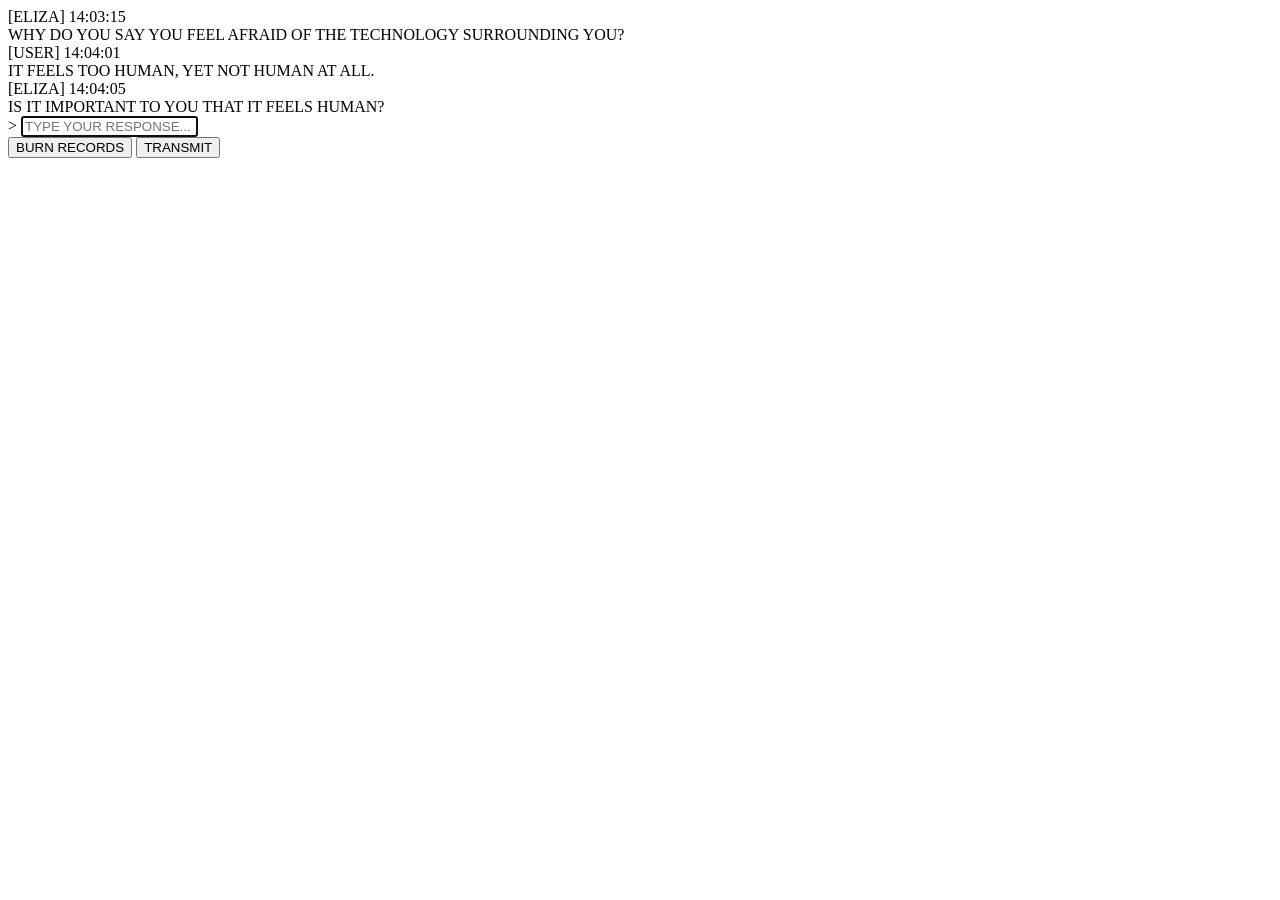
==== index.html @ 077fcf12 "Create index.html" ====
<!DOCTYPE html>
<html lang="en">
<head>
    <meta charset="UTF-8">
    <meta name="viewport" content="width=device-width, initial-scale=1.0">
    <title>ELIZA Chatbot</title>
    <link rel="stylesheet" href="style.css">
</head>
<body>
    <div class="crt-screen">
        <div class="terminal-container">
            <div class="chat-area" id="chatArea">
                <div class="message system">[ELIZA] 14:03:15</div>
                <div class="message reply">WHY DO YOU SAY YOU FEEL AFRAID OF THE TECHNOLOGY SURROUNDING YOU?</div>
                
                <div class="message user">[USER] 14:04:01</div>
                <div class="message text">IT FEELS TOO HUMAN, YET NOT HUMAN AT ALL.</div>

                <div class="message system">[ELIZA] 14:04:05</div>
                <div class="message reply">IS IT IMPORTANT TO YOU THAT IT FEELS HUMAN?</div>
            </div>

            <div class="input-area">
                <span class="prompt-symbol">></span>
                <input type="text" id="userInput" class="terminal-input" placeholder="TYPE YOUR RESPONSE..." autofocus autocomplete="off">
            </div>

            <div class="button-area">
                <button class="btn btn-burn" onclick="clearChat()">BURN RECORDS</button>
                <button class="btn btn-transmit" onclick="sendMessage()">TRANSMIT</button>
            </div>
        </div>
    </div>

    <script src="script.js"></script>
</body>
</html>
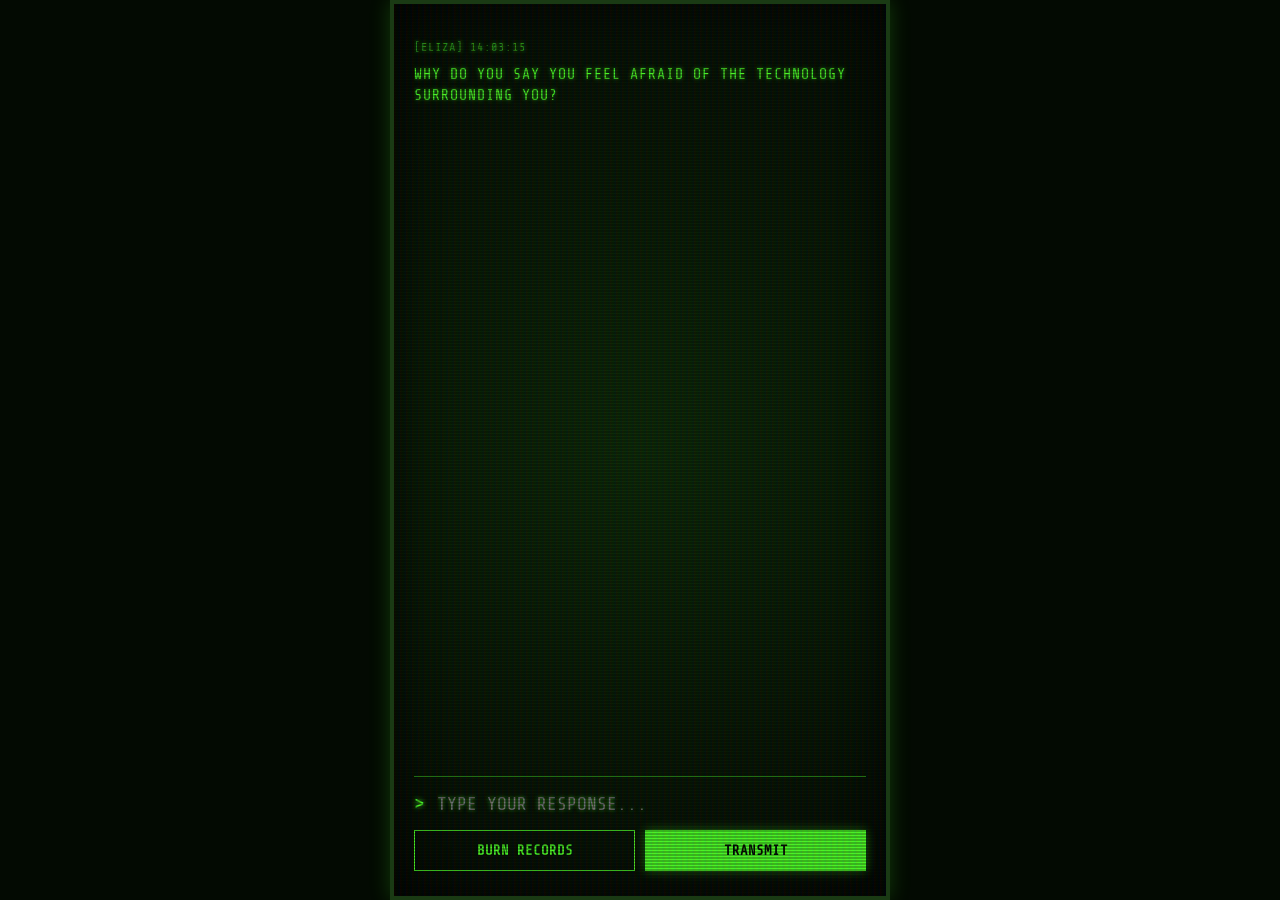
==== commit a5b47116: "Add import map for Google Generative AI" ====
--- a/index.html
+++ b/index.html
@@ -5,6 +5,13 @@
     <meta name="viewport" content="width=device-width, initial-scale=1.0">
     <title>ELIZA Chatbot</title>
     <link rel="stylesheet" href="style.css">
+    <script type="importmap">
+      {
+        "imports": {
+          "@google/generative-ai": "https://esm.run/@google/generative-ai"
+        }
+      }
+    </script>
 </head>
 <body>
     <div class="crt-screen">
@@ -12,12 +19,6 @@
             <div class="chat-area" id="chatArea">
                 <div class="message system">[ELIZA] 14:03:15</div>
                 <div class="message reply">WHY DO YOU SAY YOU FEEL AFRAID OF THE TECHNOLOGY SURROUNDING YOU?</div>
-                
-                <div class="message user">[USER] 14:04:01</div>
-                <div class="message text">IT FEELS TOO HUMAN, YET NOT HUMAN AT ALL.</div>
-
-                <div class="message system">[ELIZA] 14:04:05</div>
-                <div class="message reply">IS IT IMPORTANT TO YOU THAT IT FEELS HUMAN?</div>
             </div>
 
             <div class="input-area">
@@ -32,6 +33,6 @@
         </div>
     </div>
 
-    <script src="script.js"></script>
+    <script type="module" src="script.js"></script>
 </body>
 </html>
--- a/style.css
+++ b/style.css
@@ -0,0 +1,135 @@
+@import url('https://fonts.googleapis.com/css2?family=Share+Tech+Mono&display=swap');
+
+* {
+    box-sizing: border-box;
+}
+
+body {
+    background-color: #030a02;
+    margin: 0;
+    padding: 0;
+    display: flex;
+    justify-content: center;
+    align-items: center;
+    height: 100vh;
+    overflow: hidden;
+}
+
+/* تأثير الشاشة الفوسفورية القديمة مع انحناء خفيف */
+.crt-screen {
+    width: 100%;
+    max-width: 500px;
+    height: 100%;
+    background: radial-gradient(circle, #0c2b07 0%, #030a02 100%);
+    border: 4px solid #1a3a14;
+    padding: 20px;
+    position: relative;
+    box-shadow: inset 0 0 40px rgba(0,0,0,0.8), 0 0 20px rgba(74, 246, 38, 0.2);
+}
+
+/* تأثير خطوط المسح التلفزيوني القديم (Scanlines) */
+.crt-screen::before {
+    content: " ";
+    display: block;
+    position: absolute;
+    top: 0; left: 0; bottom: 0; right: 0;
+    background: linear-gradient(rgba(18, 16, 16, 0) 50%, rgba(0, 0, 0, 0.25) 50%), linear-gradient(90deg, rgba(255, 0, 0, 0.06), rgba(0, 255, 0, 0.02), rgba(0, 0, 255, 0.06));
+    z-index: 2;
+    background-size: 100% 3px, 6px 100%;
+    pointer-events: none;
+}
+
+.terminal-container {
+    display: flex;
+    flex-direction: column;
+    height: 100%;
+    justify-content: space-between;
+}
+
+.chat-area {
+    flex-grow: 1;
+    overflow-y: auto;
+    padding-bottom: 20px;
+    text-transform: uppercase;
+}
+
+/* إخفاء شريط التمرير الافتراضي */
+.chat-area::-webkit-scrollbar {
+    width: 5px;
+}
+.chat-area::-webkit-scrollbar-thumb {
+    background: #2b9318;
+}
+
+.message {
+    margin-bottom: 8px;
+    font-family: 'Share Tech Mono', monospace;
+    font-size: 15px;
+    letter-spacing: 1px;
+    line-height: 1.4;
+    color: #4af626;
+    text-shadow: 0 0 4px rgba(74, 246, 38, 0.6);
+}
+
+.system, .user {
+    color: #2b9318;
+    font-size: 12px;
+    margin-top: 15px;
+}
+
+.input-area {
+    display: flex;
+    align-items: center;
+    border-top: 1px solid #2b9318;
+    padding: 15px 0;
+}
+
+.prompt-symbol {
+    color: #4af626;
+    font-family: 'Share Tech Mono', monospace;
+    font-size: 20px;
+    margin-right: 10px;
+    text-shadow: 0 0 5px #4af626;
+}
+
+.terminal-input {
+    background: transparent;
+    border: none;
+    color: #4af626;
+    font-family: 'Share Tech Mono', monospace;
+    font-size: 18px;
+    width: 100%;
+    outline: none;
+    text-transform: uppercase;
+    text-shadow: 0 0 4px rgba(74, 246, 38, 0.6);
+}
+
+.button-area {
+    display: flex;
+    gap: 10px;
+    padding-bottom: 5px;
+}
+
+.btn {
+    flex: 1;
+    padding: 12px;
+    font-family: 'Share Tech Mono', monospace;
+    font-size: 14px;
+    font-weight: bold;
+    cursor: pointer;
+    background: transparent;
+    border: 1px solid #4af626;
+    color: #4af626;
+    text-transform: uppercase;
+    transition: all 0.2s ease;
+}
+
+.btn-transmit {
+    background-color: #4af626;
+    color: #030a02;
+    box-shadow: 0 0 10px rgba(74, 246, 38, 0.4);
+}
+
+.btn-burn:hover {
+    background-color: rgba(74, 246, 38, 0.1);
+}
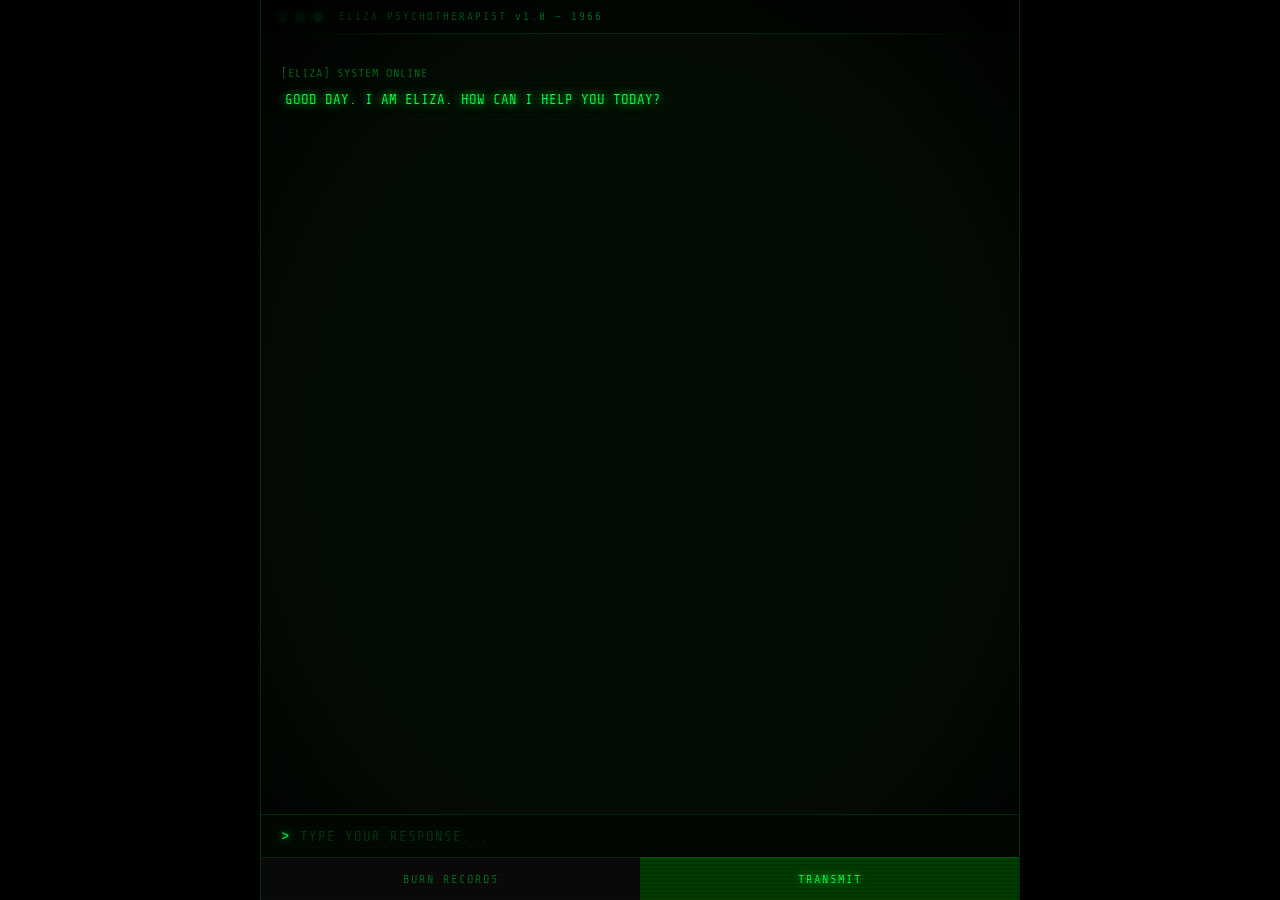
==== commit cfa0dc42: "Add files via upload" ====
--- a/index.html
+++ b/index.html
@@ -3,36 +3,33 @@
 <head>
     <meta charset="UTF-8">
     <meta name="viewport" content="width=device-width, initial-scale=1.0">
-    <title>ELIZA Chatbot</title>
+    <title>ELIZA — Psychotherapist Terminal</title>
     <link rel="stylesheet" href="style.css">
-    <script type="importmap">
-      {
-        "imports": {
-          "@google/generative-ai": "https://esm.run/@google/generative-ai"
-        }
-      }
-    </script>
 </head>
 <body>
+    <div class="scanlines"></div>
     <div class="crt-screen">
+        <div class="terminal-header">
+            <span class="header-dot"></span>
+            <span class="header-dot"></span>
+            <span class="header-dot"></span>
+            <span class="header-title">ELIZA PSYCHOTHERAPIST v1.0 — 1966</span>
+        </div>
         <div class="terminal-container">
             <div class="chat-area" id="chatArea">
-                <div class="message system">[ELIZA] 14:03:15</div>
-                <div class="message reply">WHY DO YOU SAY YOU FEEL AFRAID OF THE TECHNOLOGY SURROUNDING YOU?</div>
+                <div class="message system">[ELIZA] SYSTEM ONLINE</div>
+                <div class="message reply">GOOD DAY. I AM ELIZA. HOW CAN I HELP YOU TODAY?</div>
             </div>
-
             <div class="input-area">
-                <span class="prompt-symbol">></span>
+                <span class="prompt-symbol">&gt;</span>
                 <input type="text" id="userInput" class="terminal-input" placeholder="TYPE YOUR RESPONSE..." autofocus autocomplete="off">
             </div>
-
             <div class="button-area">
                 <button class="btn btn-burn" onclick="clearChat()">BURN RECORDS</button>
                 <button class="btn btn-transmit" onclick="sendMessage()">TRANSMIT</button>
             </div>
         </div>
     </div>
-
-    <script type="module" src="script.js"></script>
+    <script src="script.js"></script>
 </body>
 </html>
--- a/style.css
+++ b/style.css
@@ -1,135 +1,238 @@
 @import url('https://fonts.googleapis.com/css2?family=Share+Tech+Mono&display=swap');
 
+:root {
+    --green: #00ff41;
+    --dark-green: #003b00;
+    --bg: #0a0a0a;
+    --glow: 0 0 8px #00ff41, 0 0 20px #00ff4155;
+}
+
 * {
-    box-sizing: border-box;
-}
-
-body {
-    background-color: #030a02;
     margin: 0;
     padding: 0;
+    box-sizing: border-box;
+}
+
+body {
+    background: #000;
     display: flex;
     justify-content: center;
     align-items: center;
-    height: 100vh;
+    min-height: 100vh;
+    font-family: 'Share Tech Mono', monospace;
     overflow: hidden;
 }
 
-/* تأثير الشاشة الفوسفورية القديمة مع انحناء خفيف */
+.scanlines {
+    position: fixed;
+    top: 0; left: 0;
+    width: 100%; height: 100%;
+    background: repeating-linear-gradient(
+        0deg,
+        transparent,
+        transparent 2px,
+        rgba(0, 0, 0, 0.15) 2px,
+        rgba(0, 0, 0, 0.15) 4px
+    );
+    pointer-events: none;
+    z-index: 999;
+}
+
 .crt-screen {
     width: 100%;
-    max-width: 500px;
-    height: 100%;
-    background: radial-gradient(circle, #0c2b07 0%, #030a02 100%);
-    border: 4px solid #1a3a14;
-    padding: 20px;
+    max-width: 760px;
+    height: 100vh;
+    background: #050e05;
+    display: flex;
+    flex-direction: column;
+    border-left: 1px solid #00ff4122;
+    border-right: 1px solid #00ff4122;
     position: relative;
-    box-shadow: inset 0 0 40px rgba(0,0,0,0.8), 0 0 20px rgba(74, 246, 38, 0.2);
-}
-
-/* تأثير خطوط المسح التلفزيوني القديم (Scanlines) */
+    overflow: hidden;
+}
+
 .crt-screen::before {
-    content: " ";
-    display: block;
+    content: '';
     position: absolute;
-    top: 0; left: 0; bottom: 0; right: 0;
-    background: linear-gradient(rgba(18, 16, 16, 0) 50%, rgba(0, 0, 0, 0.25) 50%), linear-gradient(90deg, rgba(255, 0, 0, 0.06), rgba(0, 255, 0, 0.02), rgba(0, 0, 255, 0.06));
+    top: 0; left: 0; right: 0; bottom: 0;
+    background: radial-gradient(ellipse at center, transparent 60%, #000 100%);
+    pointer-events: none;
+    z-index: 1;
+}
+
+.terminal-header {
+    display: flex;
+    align-items: center;
+    gap: 8px;
+    padding: 10px 16px;
+    border-bottom: 1px solid #00ff4133;
+    background: #020802;
+    flex-shrink: 0;
+}
+
+.header-dot {
+    width: 10px;
+    height: 10px;
+    border-radius: 50%;
+    background: #00ff41;
+    opacity: 0.4;
+    box-shadow: var(--glow);
+}
+
+.header-title {
+    color: #00ff4188;
+    font-size: 11px;
+    letter-spacing: 2px;
+    margin-left: 8px;
+}
+
+.terminal-container {
+    display: flex;
+    flex-direction: column;
+    flex: 1;
+    overflow: hidden;
+    padding: 0;
+    position: relative;
     z-index: 2;
-    background-size: 100% 3px, 6px 100%;
-    pointer-events: none;
-}
-
-.terminal-container {
+}
+
+.chat-area {
+    flex: 1;
+    overflow-y: auto;
+    padding: 20px 20px 10px 20px;
     display: flex;
     flex-direction: column;
-    height: 100%;
-    justify-content: space-between;
-}
-
-.chat-area {
-    flex-grow: 1;
-    overflow-y: auto;
-    padding-bottom: 20px;
-    text-transform: uppercase;
-}
-
-/* إخفاء شريط التمرير الافتراضي */
+    gap: 4px;
+    scroll-behavior: smooth;
+}
+
 .chat-area::-webkit-scrollbar {
-    width: 5px;
-}
+    width: 4px;
+}
+
+.chat-area::-webkit-scrollbar-track {
+    background: transparent;
+}
+
 .chat-area::-webkit-scrollbar-thumb {
-    background: #2b9318;
+    background: #00ff4144;
+    border-radius: 2px;
 }
 
 .message {
-    margin-bottom: 8px;
-    font-family: 'Share Tech Mono', monospace;
-    font-size: 15px;
+    font-size: 14px;
+    line-height: 1.6;
+    animation: fadeIn 0.2s ease;
+}
+
+@keyframes fadeIn {
+    from { opacity: 0; transform: translateY(4px); }
+    to { opacity: 1; transform: translateY(0); }
+}
+
+.message.system {
+    color: #00ff4166;
+    font-size: 12px;
+    margin-top: 10px;
     letter-spacing: 1px;
-    line-height: 1.4;
-    color: #4af626;
-    text-shadow: 0 0 4px rgba(74, 246, 38, 0.6);
-}
-
-.system, .user {
-    color: #2b9318;
-    font-size: 12px;
-    margin-top: 15px;
+}
+
+.message.user {
+    color: #00ff4166;
+    font-size: 12px;
+    margin-top: 10px;
+    letter-spacing: 1px;
+}
+
+.message.text {
+    color: #00cc33;
+    padding-left: 4px;
+}
+
+.message.reply {
+    color: var(--green);
+    text-shadow: var(--glow);
+    padding-left: 4px;
+    line-height: 1.8;
+}
+
+.message.waiting {
+    color: #00ff4188;
+    font-size: 12px;
 }
 
 .input-area {
     display: flex;
     align-items: center;
-    border-top: 1px solid #2b9318;
-    padding: 15px 0;
+    padding: 12px 20px;
+    border-top: 1px solid #00ff4122;
+    gap: 10px;
+    background: #020802;
 }
 
 .prompt-symbol {
-    color: #4af626;
-    font-family: 'Share Tech Mono', monospace;
-    font-size: 20px;
-    margin-right: 10px;
-    text-shadow: 0 0 5px #4af626;
+    color: var(--green);
+    font-size: 16px;
+    text-shadow: var(--glow);
+    flex-shrink: 0;
 }
 
 .terminal-input {
+    flex: 1;
     background: transparent;
     border: none;
-    color: #4af626;
-    font-family: 'Share Tech Mono', monospace;
-    font-size: 18px;
-    width: 100%;
     outline: none;
-    text-transform: uppercase;
-    text-shadow: 0 0 4px rgba(74, 246, 38, 0.6);
-}
-
-.button-area {
-    display: flex;
-    gap: 10px;
-    padding-bottom: 5px;
-}
-
-.btn {
-    flex: 1;
-    padding: 12px;
+    color: var(--green);
     font-family: 'Share Tech Mono', monospace;
     font-size: 14px;
-    font-weight: bold;
+    caret-color: var(--green);
+    letter-spacing: 1px;
+}
+
+.terminal-input::placeholder {
+    color: #00ff4133;
+}
+
+.button-area {
+    display: flex;
+    gap: 0;
+    flex-shrink: 0;
+}
+
+.btn {
+    flex: 1;
+    padding: 14px;
+    border: none;
+    font-family: 'Share Tech Mono', monospace;
+    font-size: 12px;
+    letter-spacing: 2px;
     cursor: pointer;
-    background: transparent;
-    border: 1px solid #4af626;
-    color: #4af626;
-    text-transform: uppercase;
-    transition: all 0.2s ease;
+    transition: all 0.2s;
+}
+
+.btn-burn {
+    background: #0a0a0a;
+    color: #00ff4166;
+    border-top: 1px solid #00ff4122;
+}
+
+.btn-burn:hover {
+    background: #0f0f0f;
+    color: #ff4444;
 }
 
 .btn-transmit {
-    background-color: #4af626;
-    color: #030a02;
-    box-shadow: 0 0 10px rgba(74, 246, 38, 0.4);
-}
-
-.btn-burn:hover {
-    background-color: rgba(74, 246, 38, 0.1);
-}
+    background: #003b00;
+    color: var(--green);
+    border-top: 1px solid #00ff4133;
+    text-shadow: var(--glow);
+}
+
+.btn-transmit:hover {
+    background: #005500;
+    box-shadow: inset 0 0 20px #00ff4122;
+}
+
+.btn-transmit:active {
+    transform: scale(0.98);
+}
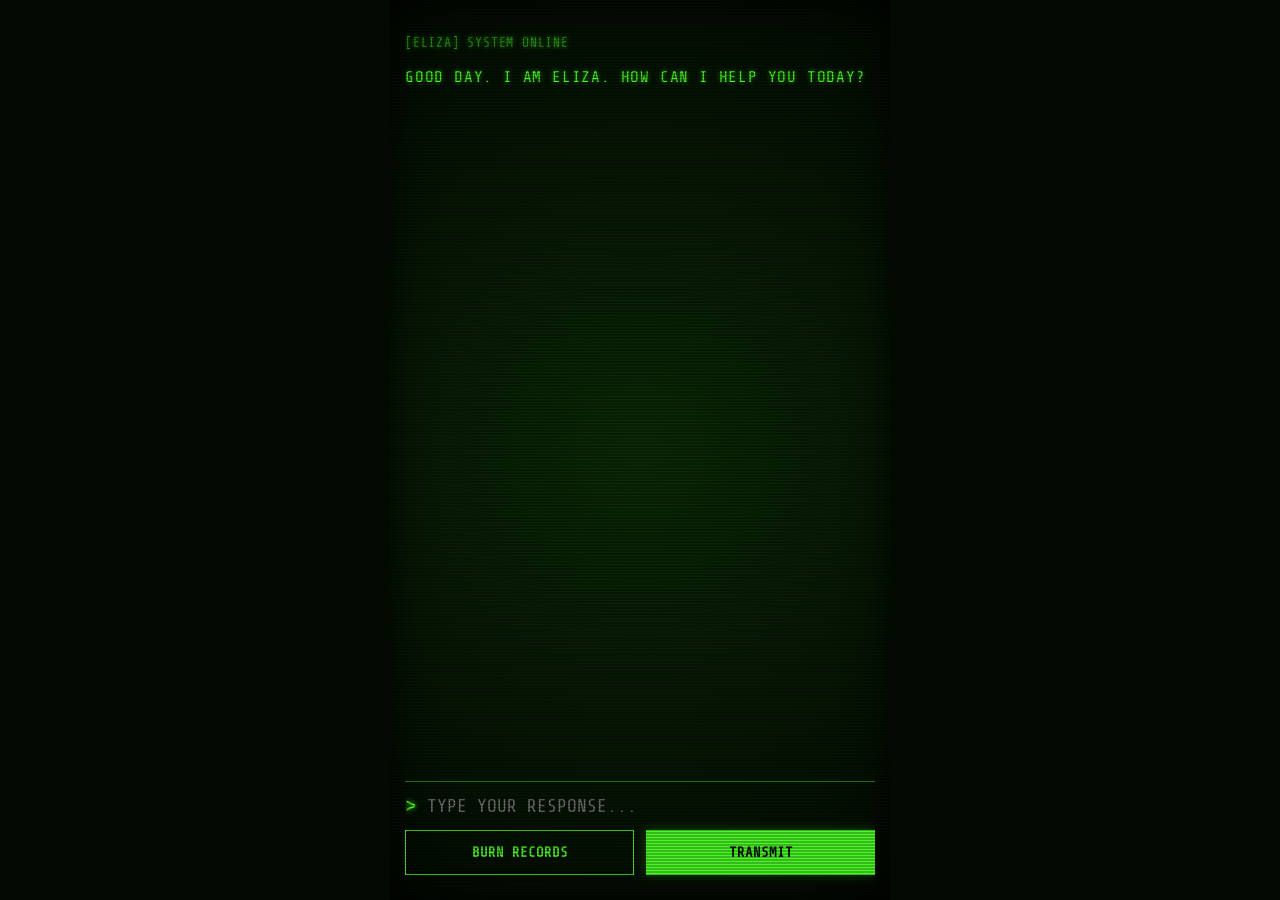
==== commit ac013ede: "Add files via upload" ====
--- a/index.html
+++ b/index.html
@@ -3,18 +3,218 @@
 <head>
     <meta charset="UTF-8">
     <meta name="viewport" content="width=device-width, initial-scale=1.0">
-    <title>ELIZA — Psychotherapist Terminal</title>
-    <link rel="stylesheet" href="style.css">
+    <title>ELIZA — Classic 1966 Psychotherapist Chatbot</title>
+
+    <!-- ═══ SEO ═══ -->
+    <meta name="description" content="Chat with ELIZA, the original 1966 AI psychotherapist chatbot created by Joseph Weizenbaum at MIT. A faithful recreation running entirely in your browser — no server, no data collection.">
+    <meta name="keywords" content="ELIZA, chatbot, 1966, psychotherapist, AI, Joseph Weizenbaum, MIT, DOCTOR script, pattern matching, classic AI, retro chatbot, terminal">
+    <meta name="author" content="ELIZA Terminal">
+    <meta name="robots" content="index, follow">
+    <link rel="canonical" href="https://elizachatbot.com/">
+
+    <!-- ═══ Open Graph (Facebook / WhatsApp / LinkedIn) ═══ -->
+    <meta property="og:type" content="website">
+    <meta property="og:url" content="https://elizachatbot.com/">
+    <meta property="og:title" content="ELIZA — Classic 1966 Psychotherapist Chatbot">
+    <meta property="og:description" content="Chat with ELIZA, the original AI psychotherapist from 1966. Runs entirely in your browser. No data collected.">
+    <meta property="og:image" content="https://elizachatbot.com/og-image.png">
+    <meta property="og:image:width" content="1200">
+    <meta property="og:image:height" content="630">
+    <meta property="og:locale" content="en_US">
+    <meta property="og:site_name" content="ELIZA Terminal">
+
+    <!-- ═══ Twitter Card ═══ -->
+    <meta name="twitter:card" content="summary_large_image">
+    <meta name="twitter:url" content="https://elizachatbot.com/">
+    <meta name="twitter:title" content="ELIZA — Classic 1966 Psychotherapist Chatbot">
+    <meta name="twitter:description" content="Chat with ELIZA, the original AI psychotherapist from 1966. Runs entirely in your browser.">
+    <meta name="twitter:image" content="https://elizachatbot.com/og-image.png">
+
+    <!-- ═══ PWA ═══ -->
+    <link rel="manifest" href="manifest.json">
+    <meta name="theme-color" content="#4af626">
+    <meta name="mobile-web-app-capable" content="yes">
+    <meta name="apple-mobile-web-app-capable" content="yes">
+    <meta name="apple-mobile-web-app-status-bar-style" content="black-translucent">
+    <meta name="apple-mobile-web-app-title" content="ELIZA">
+
+    <!-- ═══ Schema.org Structured Data ═══ -->
+    <script type="application/ld+json">
+    {
+      "@context": "https://schema.org",
+      "@type": "WebApplication",
+      "name": "ELIZA Psychotherapist Terminal",
+      "url": "https://elizachatbot.com/",
+      "description": "A faithful recreation of the classic 1966 ELIZA psychotherapist chatbot by Joseph Weizenbaum, running entirely in the browser using pattern matching.",
+      "applicationCategory": "Entertainment",
+      "operatingSystem": "Any",
+      "browserRequirements": "Requires JavaScript",
+      "offers": {
+        "@type": "Offer",
+        "price": "0",
+        "priceCurrency": "USD"
+      },
+      "author": {
+        "@type": "Person",
+        "name": "Joseph Weizenbaum",
+        "affiliation": "MIT"
+      }
+    }
+    </script>
+
+    <style>
+@import url('https://fonts.googleapis.com/css2?family=Share+Tech+Mono&display=swap');
+
+* {
+    box-sizing: border-box;
+    margin: 0;
+    padding: 0;
+}
+
+html, body {
+    height: 100%;
+    overflow: hidden;
+    background-color: #030a02;
+}
+
+body {
+    display: flex;
+    justify-content: center;
+    align-items: flex-start;
+}
+
+.crt-screen {
+    width: 100vw;
+    max-width: 500px;
+    height: 100%;
+    background: radial-gradient(circle, #0c2b07 0%, #030a02 100%);
+    padding: 15px;
+    position: relative;
+    box-shadow: inset 0 0 40px rgba(0,0,0,0.8);
+    display: flex;
+    flex-direction: column;
+    overflow: hidden;
+}
+
+.crt-screen::before {
+    content: " ";
+    display: block;
+    position: absolute;
+    top: 0; left: 0; bottom: 0; right: 0;
+    background: linear-gradient(rgba(18, 16, 16, 0) 50%, rgba(0, 0, 0, 0.25) 50%);
+    z-index: 5;
+    background-size: 100% 3px;
+    pointer-events: none;
+}
+
+.terminal-container {
+    display: flex;
+    flex-direction: column;
+    flex: 1;
+    overflow: hidden;
+    min-height: 0;
+}
+
+.chat-area {
+    flex: 1;
+    overflow-y: auto;
+    overflow-x: hidden;
+    padding-top: 10px;
+    padding-bottom: 10px;
+    text-transform: uppercase;
+    display: flex;
+    flex-direction: column;
+    gap: 12px;
+    min-height: 0;
+}
+
+.chat-area::-webkit-scrollbar { width: 4px; }
+.chat-area::-webkit-scrollbar-thumb { background: #2b9318; }
+
+.message {
+    font-family: 'Share Tech Mono', monospace;
+    font-size: 16px;
+    letter-spacing: 0.8px;
+    line-height: 1.5;
+    color: #4af626;
+    text-shadow: 0 0 5px rgba(74, 246, 38, 0.6);
+    word-break: break-word;
+    flex-shrink: 0;
+}
+
+.system, .user {
+    color: #2b9318;
+    font-size: 13px;
+    margin-top: 8px;
+}
+
+.input-area {
+    display: flex;
+    align-items: center;
+    border-top: 1px solid #2b9318;
+    padding: 12px 0;
+    background: transparent;
+    flex-shrink: 0;
+}
+
+.prompt-symbol {
+    color: #4af626;
+    font-family: 'Share Tech Mono', monospace;
+    font-size: 22px;
+    margin-right: 10px;
+    text-shadow: 0 0 5px #4af626;
+    flex-shrink: 0;
+}
+
+.terminal-input {
+    background: transparent;
+    border: none;
+    color: #4af626;
+    font-family: 'Share Tech Mono', monospace;
+    font-size: 18px;
+    width: 100%;
+    outline: none;
+    text-transform: uppercase;
+}
+
+.button-area {
+    display: flex;
+    gap: 12px;
+    padding-bottom: 10px;
+    flex-shrink: 0;
+}
+
+.btn {
+    flex: 1;
+    padding: 14px;
+    font-family: 'Share Tech Mono', monospace;
+    font-size: 14px;
+    font-weight: bold;
+    cursor: pointer;
+    background: transparent;
+    border: 1px solid #4af626;
+    color: #4af626;
+    text-transform: uppercase;
+    transition: all 0.2s ease;
+}
+
+.btn-transmit {
+    background-color: #4af626;
+    color: #030a02;
+    box-shadow: 0 0 10px rgba(74, 246, 38, 0.3);
+}
+
+.btn-burn:active { background-color: rgba(74, 246, 38, 0.2); }
+
+@media (max-width: 360px) {
+    .message { font-size: 14px; }
+    .terminal-input { font-size: 16px; }
+    .btn { padding: 12px; font-size: 12px; }
+}
+    </style>
 </head>
 <body>
-    <div class="scanlines"></div>
     <div class="crt-screen">
-        <div class="terminal-header">
-            <span class="header-dot"></span>
-            <span class="header-dot"></span>
-            <span class="header-dot"></span>
-            <span class="header-title">ELIZA PSYCHOTHERAPIST v1.0 — 1966</span>
-        </div>
         <div class="terminal-container">
             <div class="chat-area" id="chatArea">
                 <div class="message system">[ELIZA] SYSTEM ONLINE</div>
@@ -30,6 +230,330 @@
             </div>
         </div>
     </div>
-    <script src="script.js"></script>
+
+    <script>
+var lastReply = "";
+var memory = [];
+
+var rules = [
+    {
+        pattern: /\b(hello|hi|hey|greetings|good\s*(day|morning|evening|afternoon))\b/i,
+        responses: [
+            "HOW DO YOU DO. PLEASE TELL ME YOUR PROBLEM.",
+            "HELLO. PLEASE TELL ME YOUR PROBLEM.",
+            "HI. WHAT SEEMS TO BE THE TROUBLE?"
+        ]
+    },
+    {
+        pattern: /\bi need (.*)/i,
+        responses: [
+            "WHY DO YOU NEED {1}?",
+            "WOULD IT REALLY HELP YOU TO GET {1}?",
+            "ARE YOU SURE YOU NEED {1}?",
+            "WHAT WOULD IT MEAN TO YOU IF YOU GOT {1}?"
+        ]
+    },
+    {
+        pattern: /\bwhy don'?t you ([^?]*)/i,
+        responses: [
+            "DO YOU REALLY THINK I DON'T {1}?",
+            "PERHAPS EVENTUALLY I WILL {1}.",
+            "DO YOU REALLY WANT ME TO {1}?"
+        ]
+    },
+    {
+        pattern: /\bwhy can'?t i ([^?]*)/i,
+        responses: [
+            "DO YOU THINK YOU SHOULD BE ABLE TO {1}?",
+            "IF YOU COULD {1}, WHAT WOULD YOU DO?",
+            "I DON'T KNOW — WHY CAN'T YOU {1}?",
+            "HAVE YOU REALLY TRIED?"
+        ]
+    },
+    {
+        pattern: /\bi can'?t ([^?]*)/i,
+        responses: [
+            "HOW DO YOU KNOW YOU CAN'T {1}?",
+            "HAVE YOU TRIED?",
+            "PERHAPS YOU COULD {1} IF YOU TRIED.",
+            "WHAT WOULD IT TAKE FOR YOU TO {1}?"
+        ]
+    },
+    {
+        pattern: /\bi am (.*)|i'm (.*)/i,
+        responses: [
+            "HOW LONG HAVE YOU BEEN {1}?",
+            "DO YOU BELIEVE IT IS NORMAL TO BE {1}?",
+            "DO YOU ENJOY BEING {1}?",
+            "WHY DO YOU TELL ME YOU ARE {1}?"
+        ]
+    },
+    {
+        pattern: /\bi feel (.*)/i,
+        responses: [
+            "TELL ME MORE ABOUT SUCH FEELINGS.",
+            "DO YOU OFTEN FEEL {1}?",
+            "DO YOU ENJOY FEELING {1}?",
+            "WHY DO YOU FEEL {1}?"
+        ]
+    },
+    {
+        pattern: /\bi want (.*)/i,
+        responses: [
+            "WHAT WOULD IT MEAN TO YOU IF YOU GOT {1}?",
+            "WHY DO YOU WANT {1}?",
+            "SUPPOSE YOU GOT {1} SOON — WHAT THEN?",
+            "WHAT IF YOU NEVER GOT {1}?"
+        ]
+    },
+    {
+        pattern: /\bwhat\b([^?]*)\?/i,
+        responses: [
+            "WHY DO YOU ASK?",
+            "DOES THAT QUESTION INTEREST YOU?",
+            "WHAT IS IT YOU REALLY WANT TO KNOW?",
+            "WHAT DO YOU THINK?"
+        ]
+    },
+    {
+        pattern: /\bhow\b([^?]*)\?/i,
+        responses: [
+            "WHY DO YOU ASK THAT?",
+            "WHAT ANSWER WOULD PLEASE YOU MOST?",
+            "HOW DO YOU SUPPOSE?"
+        ]
+    },
+    {
+        pattern: /\b(everyone|everybody|nobody|no one)\b/i,
+        responses: [
+            "REALLY?",
+            "CAN YOU THINK OF ANYONE IN PARTICULAR?",
+            "WHO SPECIFICALLY ARE YOU THINKING OF?",
+            "ARE YOU SURE ABOUT THAT?"
+        ]
+    },
+    {
+        pattern: /\b(always|never)\b/i,
+        responses: [
+            "CAN YOU THINK OF A SPECIFIC EXAMPLE?",
+            "ALWAYS?",
+            "WHEN EXACTLY?"
+        ]
+    },
+    {
+        pattern: /\bmy (.*) (is|are|was|were) (.*)/i,
+        responses: [
+            "TELL ME MORE ABOUT YOUR {1}.",
+            "HOW DOES YOUR {1} MAKE YOU FEEL?",
+            "DOES IT CONCERN YOU THAT YOUR {1} IS {3}?"
+        ]
+    },
+    {
+        pattern: /\bmy (mother|father|mom|dad|brother|sister|family|parents?)\b/i,
+        responses: [
+            "TELL ME MORE ABOUT YOUR FAMILY.",
+            "HOW DO YOU GET ALONG WITH YOUR {1}?",
+            "HOW DO YOU FEEL ABOUT YOUR {1}?"
+        ]
+    },
+    {
+        pattern: /\b(are you|do you|can you|will you)\b([^?]*)\?/i,
+        responses: [
+            "WHY DOES IT MATTER WHETHER I {2}?",
+            "WHAT IF I WERE NOT?",
+            "PERHAPS YOU BELIEVE I {2} — DO YOU?"
+        ]
+    },
+    {
+        pattern: /\b(because|since)\b(.*)/i,
+        responses: [
+            "IS THAT THE REAL REASON?",
+            "WHAT OTHER REASONS MIGHT THERE BE?",
+            "DOES THAT REASON EXPLAIN ANYTHING ELSE?"
+        ]
+    },
+    {
+        pattern: /\b(sorry|apologize|apologies)\b/i,
+        responses: [
+            "PLEASE DON'T APOLOGIZE.",
+            "APOLOGIES ARE NOT NECESSARY.",
+            "WHAT FEELINGS DO YOU HAVE WHEN YOU APOLOGIZE?"
+        ]
+    },
+    {
+        pattern: /\b(dream|dreamed|dreamt|nightmare)\b/i,
+        responses: [
+            "WHAT DOES THAT DREAM SUGGEST TO YOU?",
+            "DO YOU DREAM OFTEN?",
+            "WHAT PERSONS APPEAR IN YOUR DREAMS?",
+            "DO YOU BELIEVE THAT DREAM HAS SOMETHING TO DO WITH YOUR PROBLEM?"
+        ]
+    },
+    {
+        pattern: /\b(yes|yeah|yep|yup|sure|of course)\b/i,
+        responses: [
+            "YOU SEEM QUITE SURE.",
+            "I SEE. PLEASE CONTINUE.",
+            "I UNDERSTAND. TELL ME MORE."
+        ]
+    },
+    {
+        pattern: /\b(no|nope|not really|never mind)\b/i,
+        responses: [
+            "WHY NOT?",
+            "ARE YOU BEING NEGATIVE?",
+            "ARE YOU SURE?"
+        ]
+    },
+    {
+        pattern: /\b(sad|unhappy|depressed|miserable|terrible|awful|horrible)\b/i,
+        responses: [
+            "I AM SORRY TO HEAR THAT.",
+            "DO YOU THINK COMING HERE WILL HELP?",
+            "HOW LONG HAVE YOU FELT THIS WAY?",
+            "TELL ME MORE ABOUT THESE FEELINGS."
+        ]
+    },
+    {
+        pattern: /\b(happy|glad|good|great|wonderful|fantastic|excited)\b/i,
+        responses: [
+            "WHAT MAKES YOU FEEL THAT WAY?",
+            "HOW LONG HAVE YOU FELT THIS WAY?",
+            "DO YOU THINK THAT IS REALLY TRUE?"
+        ]
+    },
+    {
+        pattern: /\b(computer|robot|machine|program|ai|bot)\b/i,
+        responses: [
+            "DO COMPUTERS WORRY YOU?",
+            "WHY DO YOU MENTION COMPUTERS?",
+            "WHAT DO YOU THINK MACHINES HAVE TO DO WITH YOUR PROBLEM?"
+        ]
+    },
+    {
+        pattern: /\b(problem|trouble|issue|concern|worry|worried)\b/i,
+        responses: [
+            "TELL ME MORE ABOUT YOUR PROBLEM.",
+            "HOW LONG HAS THIS CONCERNED YOU?",
+            "WHAT DO YOU THINK CAUSED THIS?"
+        ]
+    },
+    {
+        pattern: /\b(remember|forgot|forget|memory)\b/i,
+        responses: [
+            "DO YOU THINK ABOUT THAT OFTEN?",
+            "WHY DO YOU REMEMBER THAT JUST NOW?",
+            "WHAT IN THE PRESENT SITUATION REMINDS YOU OF THAT?"
+        ]
+    },
+    {
+        pattern: /\b(quit|bye|goodbye|exit|leave|done)\b/i,
+        responses: [
+            "GOODBYE. IT WAS NICE TALKING WITH YOU.",
+            "THANK YOU FOR TALKING WITH ME.",
+            "GOODBYE. THIS ENDS OUR SESSION."
+        ]
+    }
+];
+
+var fallbacks = [
+    "PLEASE CONTINUE.",
+    "I SEE. TELL ME MORE.",
+    "PLEASE GO ON.",
+    "THAT IS QUITE INTERESTING.",
+    "CAN YOU ELABORATE ON THAT?",
+    "I AM NOT SURE I UNDERSTAND YOU FULLY.",
+    "WHY DO YOU SAY THAT?",
+    "HOW DOES THAT MAKE YOU FEEL?",
+    "DOES THAT CONCERN YOU?",
+    "WHAT DO YOU MEAN BY THAT?",
+    "HAVE YOU DISCUSSED THIS WITH ANYONE ELSE?",
+    "WHAT DOES THAT SUGGEST TO YOU?"
+];
+
+function storeMemory(text) {
+    var triggers = /\b(my (mother|father|friend|brother|sister|wife|husband|partner|boss)|i feel|i am|i want|i need)\b/i;
+    if (triggers.test(text) && memory.length < 5) memory.push(text.toUpperCase());
+}
+
+function getMemoryResponse() {
+    if (memory.length > 0 && Math.random() < 0.2) {
+        var mem = memory[Math.floor(Math.random() * memory.length)];
+        return 'EARLIER YOU SAID: "' + mem + '" — DOES THAT STILL CONCERN YOU?';
+    }
+    return null;
+}
+
+function pick(arr) { return arr[Math.floor(Math.random() * arr.length)]; }
+
+function reflect(text) {
+    if (!text) return "";
+    var map = [
+        [/\bi\b/gi, "YOU"], [/\bme\b/gi, "YOU"], [/\bmy\b/gi, "YOUR"],
+        [/\bmine\b/gi, "YOURS"], [/\bam\b/gi, "ARE"], [/\bwas\b/gi, "WERE"],
+        [/\bi'?ve\b/gi, "YOU HAVE"], [/\bi'?ll\b/gi, "YOU WILL"], [/\bi'?d\b/gi, "YOU WOULD"]
+    ];
+    var result = text;
+    map.forEach(function(p) { result = result.replace(p[0], p[1]); });
+    return result.toUpperCase().trim();
+}
+
+function eliza(input) {
+    storeMemory(input);
+    for (var i = 0; i < rules.length; i++) {
+        var rule = rules[i];
+        var match = input.match(rule.pattern);
+        if (match) {
+            var template = pick(rule.responses);
+            var reply = template
+                .replace(/\{0\}/g, (match[0] || "").toUpperCase())
+                .replace(/\{1\}/g, reflect(match[1] || match[2] || ""))
+                .replace(/\{2\}/g, reflect(match[2] || match[3] || ""))
+                .replace(/\{3\}/g, reflect(match[3] || match[4] || ""));
+            if (reply !== lastReply) { lastReply = reply; return reply; }
+        }
+    }
+    var memReply = getMemoryResponse();
+    if (memReply) return memReply;
+    var fb = pick(fallbacks);
+    lastReply = fb;
+    return fb;
+}
+
+function getTime() { return new Date().toLocaleTimeString('en-US', { hour12: false }); }
+
+function addMessage(cls, text) {
+    var chatArea = document.getElementById('chatArea');
+    var div = document.createElement('div');
+    div.className = 'message ' + cls;
+    div.textContent = text;
+    chatArea.appendChild(div);
+    chatArea.scrollTop = chatArea.scrollHeight;
+    return div;
+}
+
+function sendMessage() {
+    var input = document.getElementById('userInput');
+    var text = input.value.trim();
+    if (!text) return;
+    addMessage('user', '[USER] ' + getTime());
+    addMessage('text', text.toUpperCase());
+    input.value = '';
+    setTimeout(function() {
+        addMessage('system', '[ELIZA] ' + getTime());
+        addMessage('reply', eliza(text));
+    }, 300 + Math.floor(Math.random() * 500));
+}
+
+function clearChat() {
+    memory = []; lastReply = "";
+    document.getElementById('chatArea').innerHTML = '';
+    addMessage('system', '[ELIZA] RECORDS BURNED. NEW SESSION.');
+}
+
+document.getElementById('userInput').addEventListener('keypress', function(e) {
+    if (e.key === 'Enter') sendMessage();
+});
+    </script>
 </body>
 </html>
